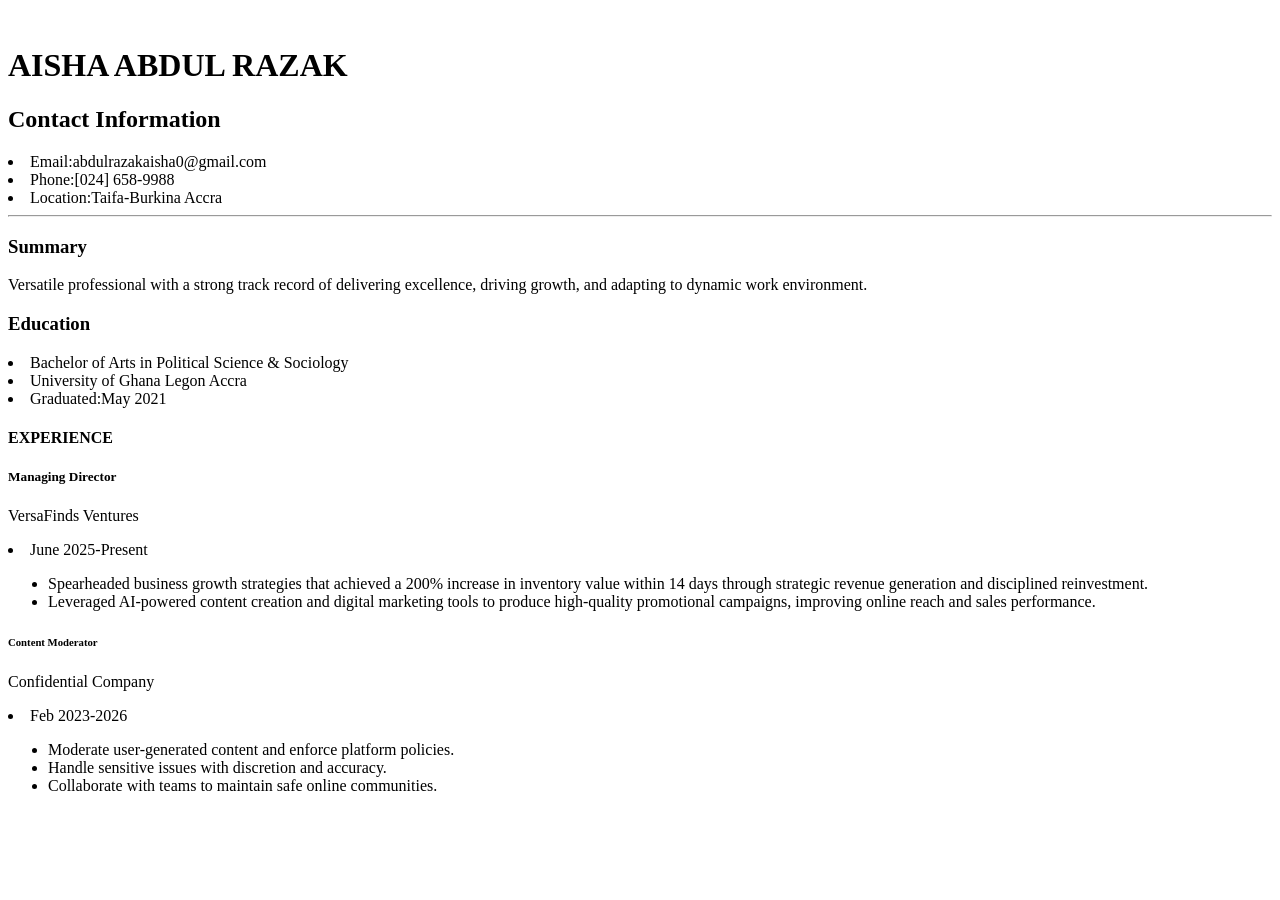
==== index.html @ bee3aeab "Added index.html file" ====
<!DOCTYPE html>
<html lang="en">
<head>
    <meta charset="UTF-8">
    <meta name="viewport" content="width=device-width, initial-scale=1.0">
    <title>Aisha's CV</title>
    <link rel="stylesheet" href="scr/style.css">
</head>
<body>
    <img src="../T4G_CV/images/passport photo 2.png" alt="">
    <h1>AISHA ABDUL RAZAK</h1>

    <h2>Contact Information</h2>

         <li>Email:abdulrazakaisha0@gmail.com</li>
           <li>Phone:[024] 658-9988</li>
            <li> Location:Taifa-Burkina Accra</li>

            <hr>

            <h3>Summary</h3>
            <p>Versatile professional with a strong track record of delivering excellence,
                driving growth, and adapting to dynamic work environment.
            </p>
            <h3>Education</h3>
            <li>Bachelor of Arts in Political Science & Sociology</li>
            <li>University of Ghana Legon Accra</li>
            <li>Graduated:May 2021</li>

            <h4>EXPERIENCE</h4>
            <h5>Managing Director</h5>
            <p>VersaFinds Ventures
                <li>June 2025-Present</li>
                <ul>
                    <li>Spearheaded business growth strategies that achieved a 200% increase in inventory value 
                within 14 days through strategic revenue generation and disciplined reinvestment.</li>
                <li>Leveraged AI-powered content creation and digital marketing tools to produce high-quality 
                    promotional campaigns, improving online reach and sales performance.</li>
                
                </ul>
                </p>
                <h6>Content Moderator</h6>
                <p>Confidential Company
                <li> Feb 2023-2026</li>
                <ul>
                    <li>Moderate user-generated content and enforce platform policies.</li>
                    <li>Handle sensitive issues with discretion and accuracy.</li>
                    <li>Collaborate with teams to maintain safe online communities.</li>
                </ul>
                </p>
                       
            

</body>
</html>
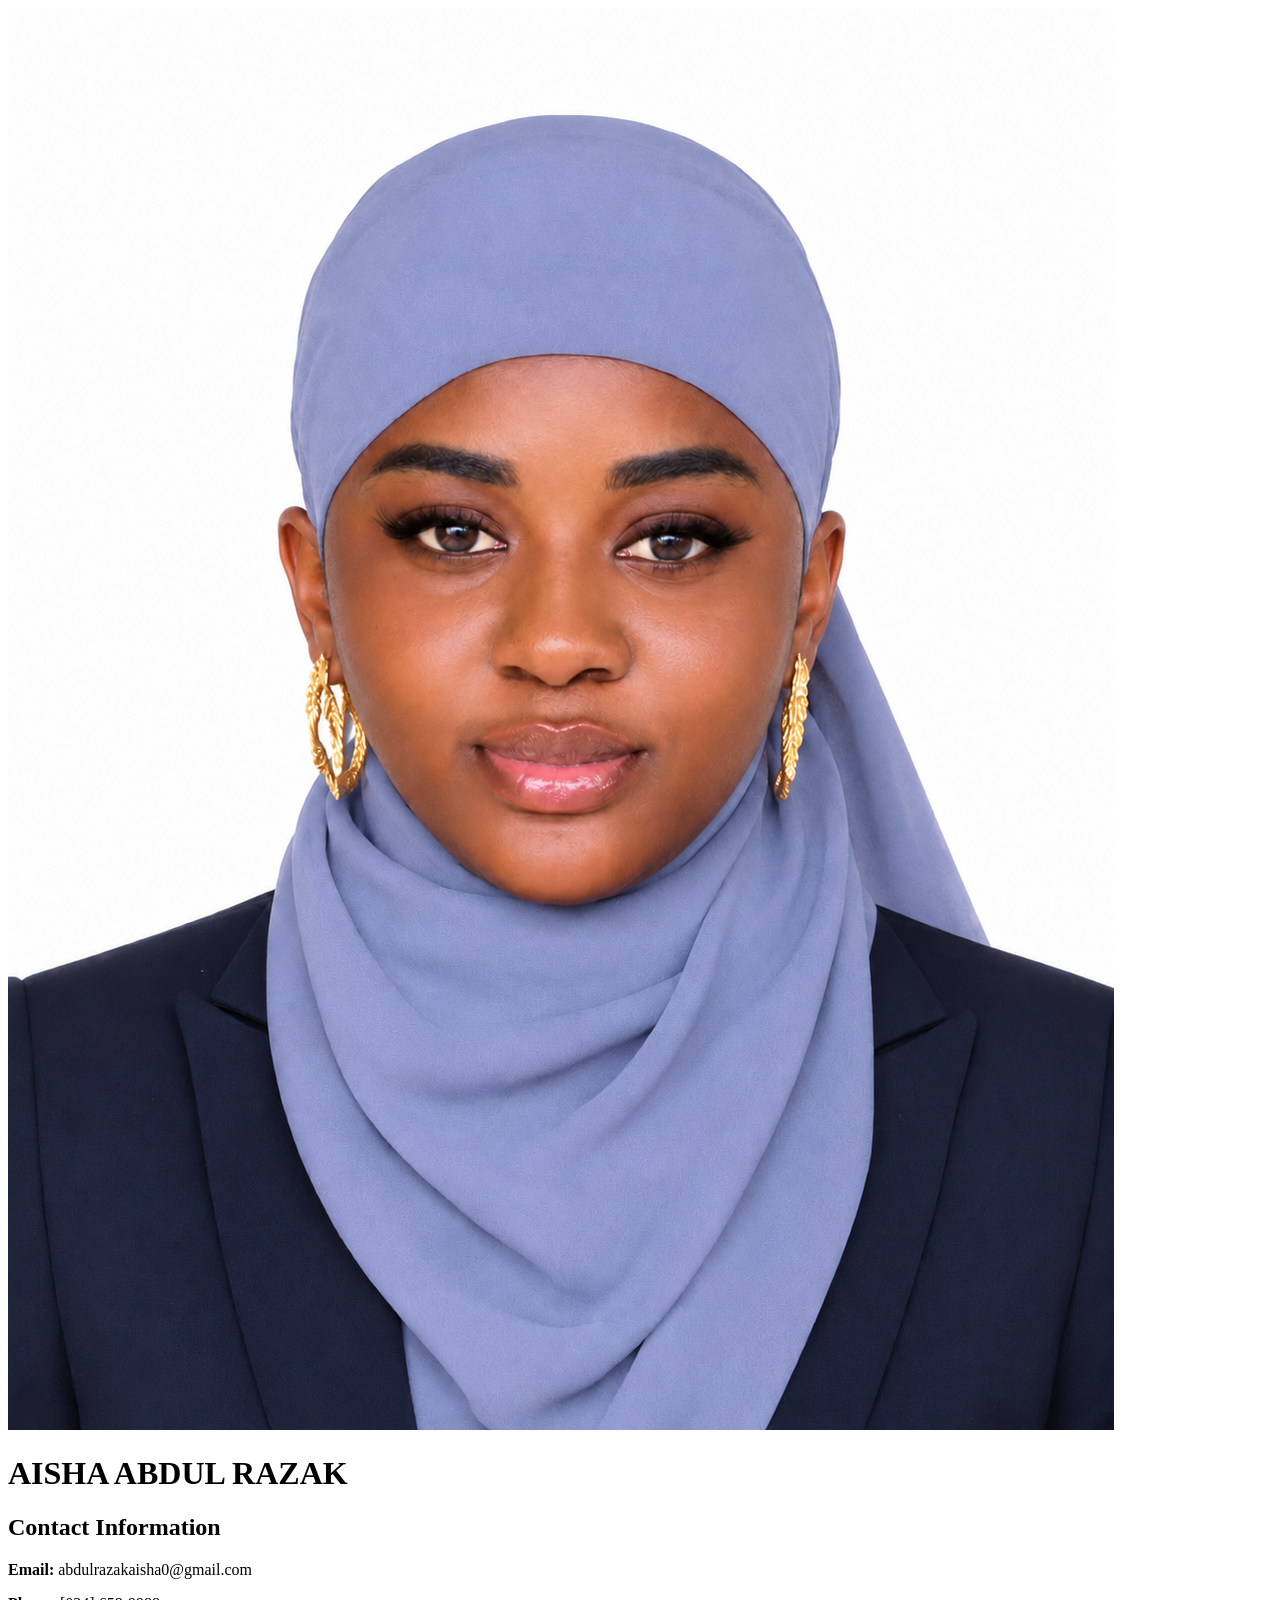
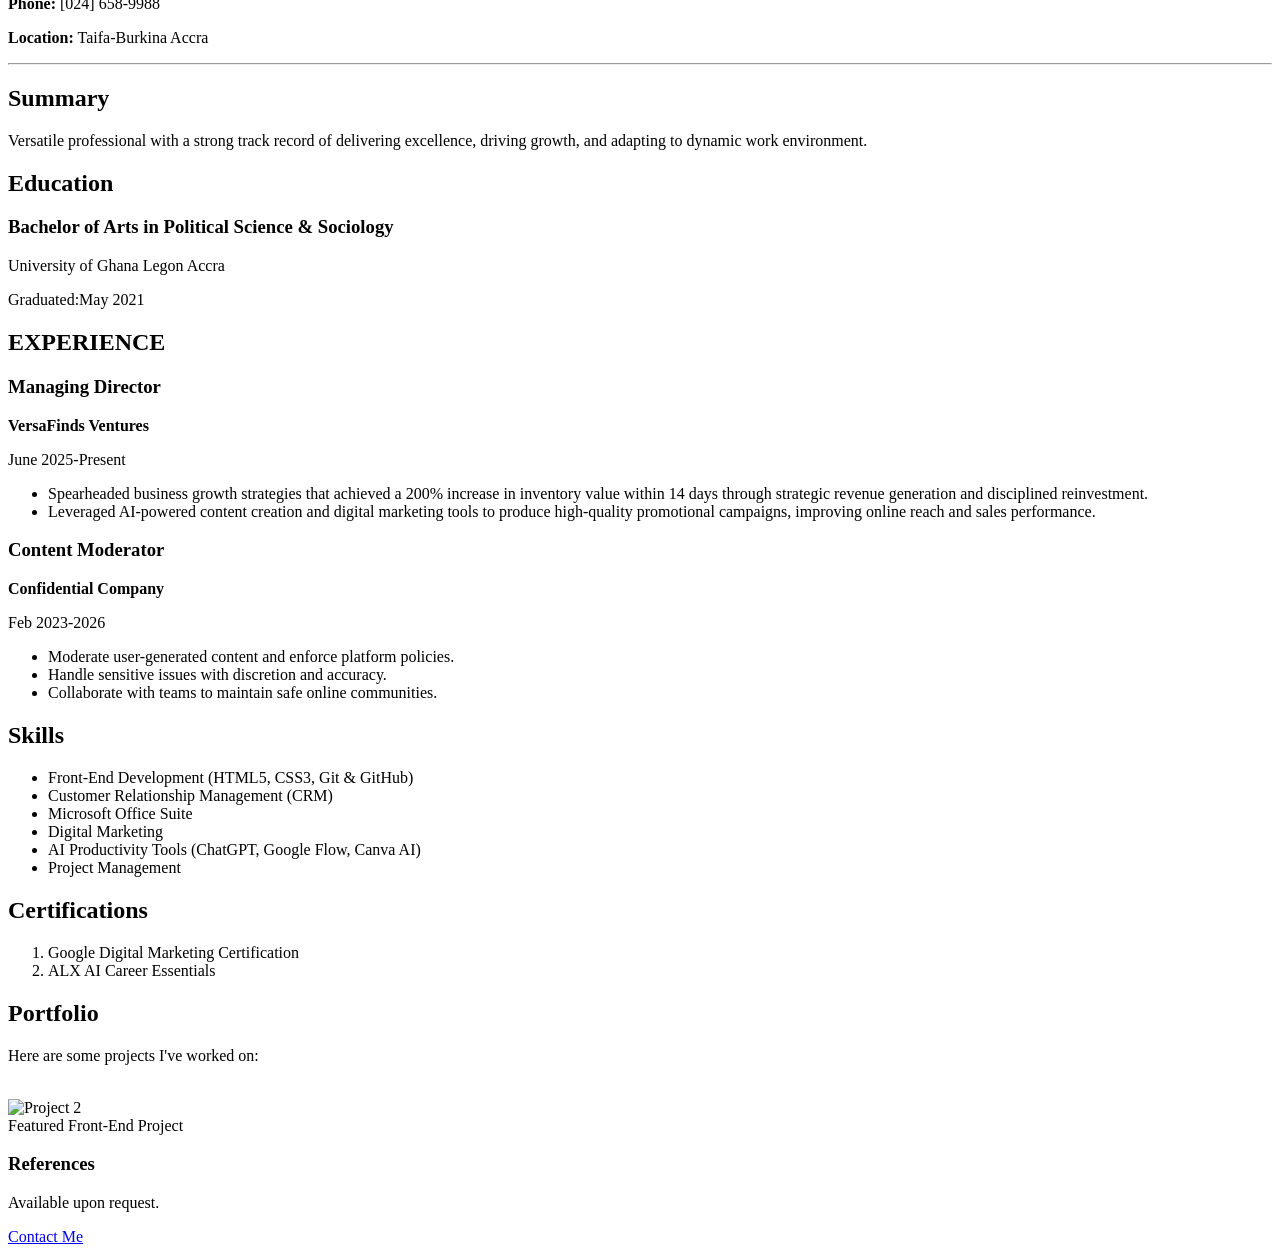
==== commit 64c53bd4: "modified index.html file" ====
--- a/index.html
+++ b/index.html
@@ -7,30 +7,43 @@
     <link rel="stylesheet" href="scr/style.css">
 </head>
 <body>
-    <img src="../T4G_CV/images/passport photo 2.png" alt="">
+    <div class="container">
+
+    <header class="header">
+
+    <img src="images/passport photo 2.png" alt="Profile">
+
+    <div class="name-banner">
     <h1>AISHA ABDUL RAZAK</h1>
 
     <h2>Contact Information</h2>
 
-         <li>Email:abdulrazakaisha0@gmail.com</li>
-           <li>Phone:[024] 658-9988</li>
-            <li> Location:Taifa-Burkina Accra</li>
-
+         <p><strong>Email:</strong> abdulrazakaisha0@gmail.com</p>
+           <p><strong>Phone:</strong> [024] 658-9988</p>
+            <p><strong>Location:</strong> Taifa-Burkina Accra</p>
+            </div>
+            </header>
             <hr>
-
-            <h3>Summary</h3>
+            <section>
+        
+            <h2>Summary</h2>
             <p>Versatile professional with a strong track record of delivering excellence,
                 driving growth, and adapting to dynamic work environment.
             </p>
-            <h3>Education</h3>
-            <li>Bachelor of Arts in Political Science & Sociology</li>
-            <li>University of Ghana Legon Accra</li>
-            <li>Graduated:May 2021</li>
+            </section>
 
-            <h4>EXPERIENCE</h4>
-            <h5>Managing Director</h5>
-            <p>VersaFinds Ventures
-                <li>June 2025-Present</li>
+            <section>
+            <h2>Education</h2>
+            <h3>Bachelor of Arts in Political Science & Sociology</h3>
+            <p>University of Ghana Legon Accra</p>
+            <p>Graduated:May 2021</p>
+            </section>
+
+            <section>
+            <h2>EXPERIENCE</h2>
+            <h3>Managing Director</h3>
+            <p><strong>VersaFinds Ventures</strong></p>
+                <p>June 2025-Present</p>
                 <ul>
                     <li>Spearheaded business growth strategies that achieved a 200% increase in inventory value 
                 within 14 days through strategic revenue generation and disciplined reinvestment.</li>
@@ -38,16 +51,92 @@
                     promotional campaigns, improving online reach and sales performance.</li>
                 
                 </ul>
-                </p>
-                <h6>Content Moderator</h6>
-                <p>Confidential Company
-                <li> Feb 2023-2026</li>
+                
+                <h3>Content Moderator</h3>
+                <p><strong>Confidential Company</strong></p>
+                <p>Feb 2023-2026</p>
                 <ul>
                     <li>Moderate user-generated content and enforce platform policies.</li>
                     <li>Handle sensitive issues with discretion and accuracy.</li>
                     <li>Collaborate with teams to maintain safe online communities.</li>
                 </ul>
-                </p>
+                </section>
+
+                    <section>
+
+    <h2>Skills</h2>
+
+    <ul>
+
+        <li>Front-End Development (HTML5, CSS3, Git & GitHub)</li>
+
+        <li>Customer Relationship Management (CRM)</li>
+
+        <li>Microsoft Office Suite</li>
+
+        <li>Digital Marketing</li>
+
+        <li>AI Productivity Tools (ChatGPT, Google Flow, Canva AI)</li>
+
+        <li>Project Management</li>
+
+    </ul>
+
+    </section>
+<section>
+
+     <h2>Certifications</h2>
+
+    <ol>
+
+        <li>Google Digital Marketing Certification</li>
+
+        <li>ALX AI Career Essentials</li>
+
+    </ol>
+        </section>
+
+        <section>
+
+    <h2>Portfolio</h2>
+
+    <p>Here are some projects I've worked on:</p>
+
+    <div class="portfolio">
+
+        <div class="card">
+
+            <img src="images/WhatsApp Image 2026-07-12 at 6.37.19 PM.jpeg" alt="">
+
+        </div>
+
+        <div class="card">
+
+            <img src="images/WhatsApp Image 2026-07-12 at 6.37.20 PM.jpeg" alt="Project 2">
+
+        </div>
+
+        <div class="card reference">
+
+            <div class="project-note">
+                Featured Front-End Project
+            </div>
+
+            <h3>References</h3>
+
+            <p>Available upon request.</p>
+
+            <a href="pages/contact.html" class="btn">Contact Me</a>
+
+        </div>
+
+    </div>
+
+</section>
+       
+                
+
+                </div>
                        
             
 
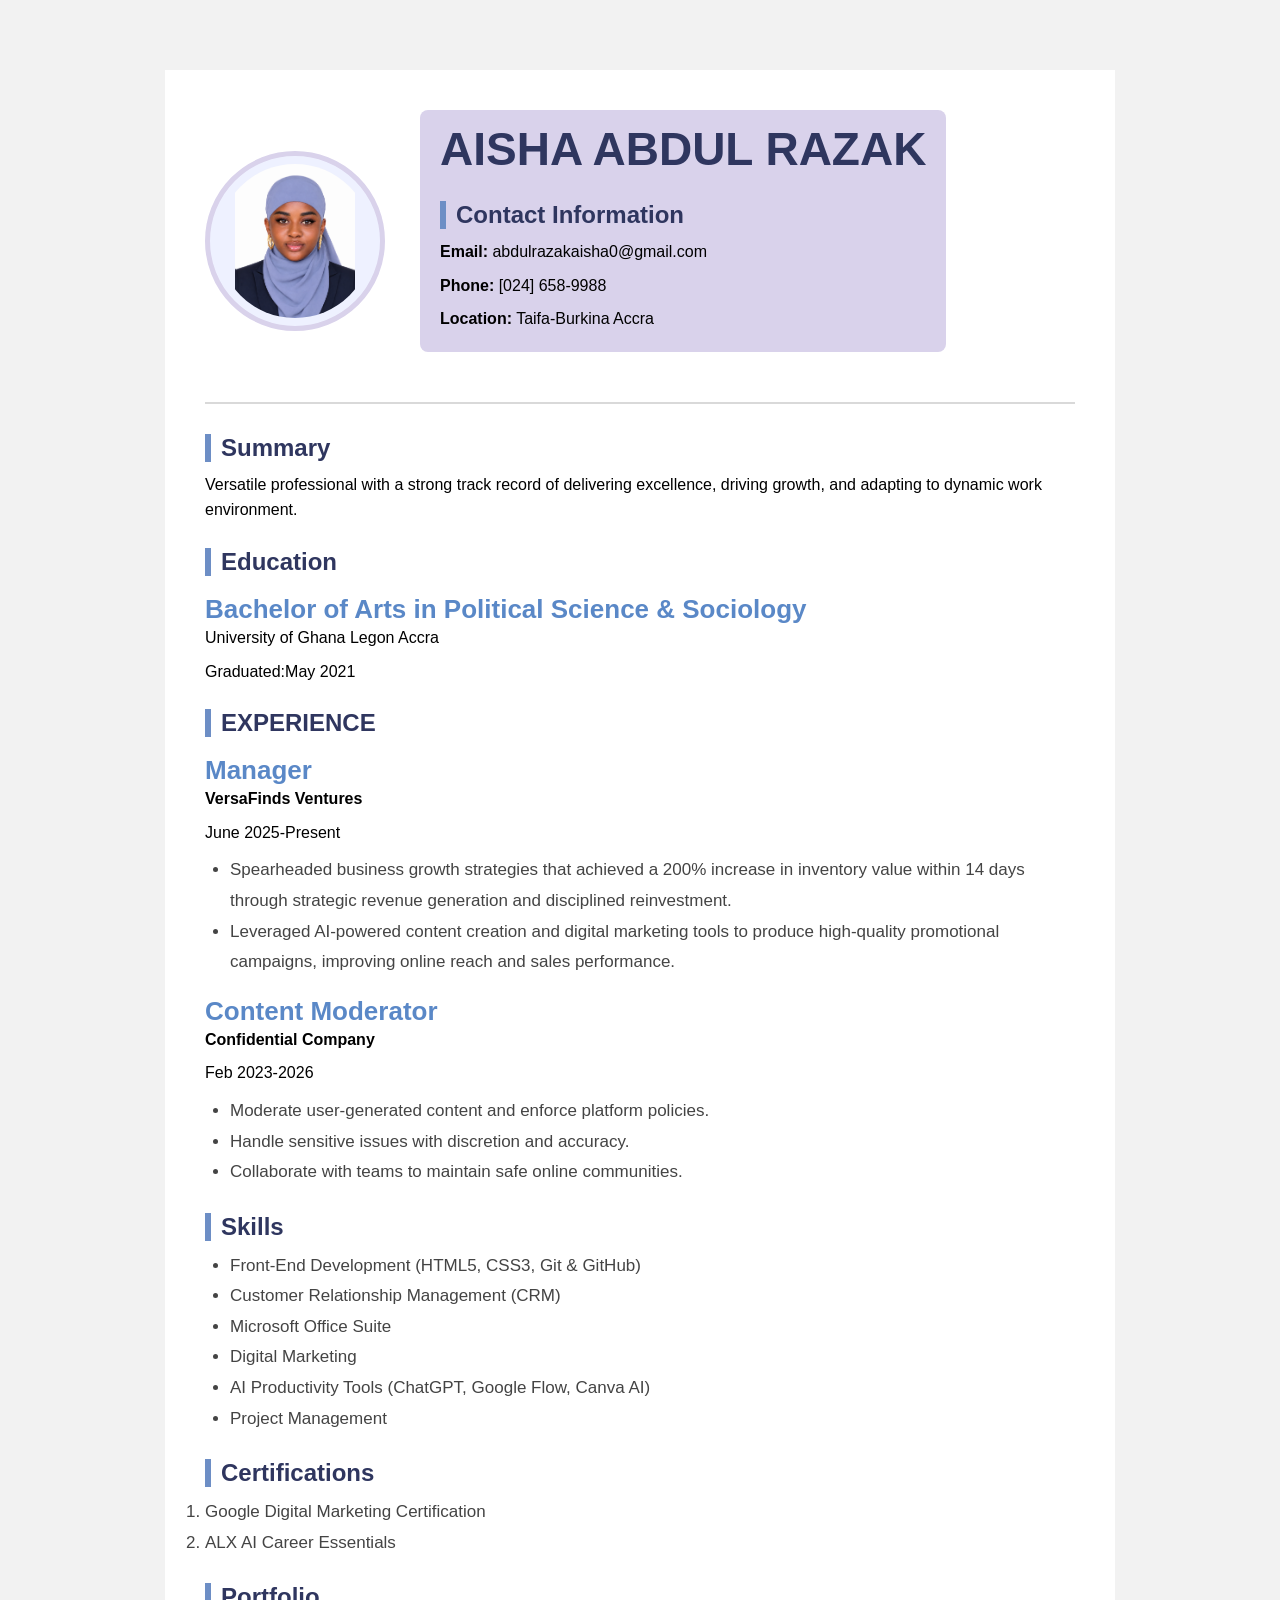
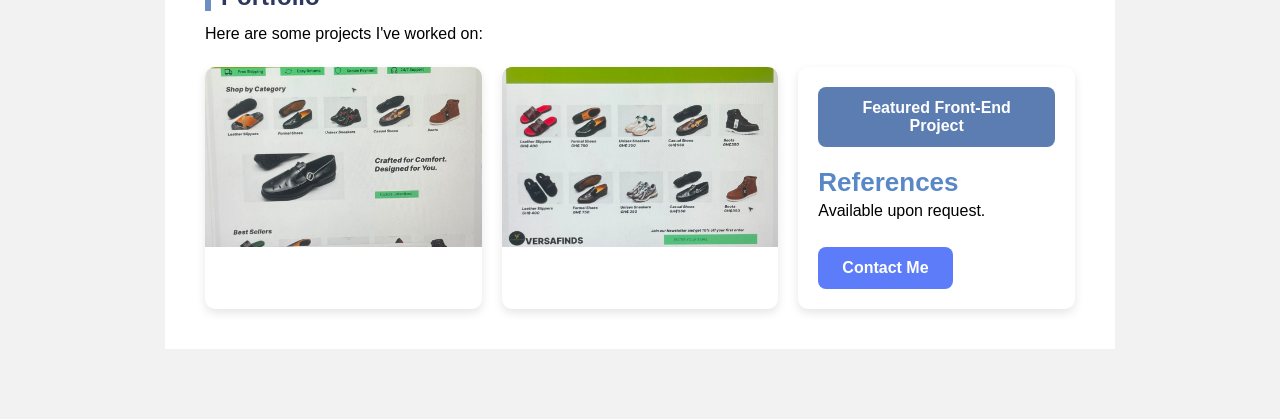
==== commit 5fdbe550: "modified index.html file" ====
--- a/index.html
+++ b/index.html
@@ -41,7 +41,7 @@
 
             <section>
             <h2>EXPERIENCE</h2>
-            <h3>Managing Director</h3>
+            <h3>Manager</h3>
             <p><strong>VersaFinds Ventures</strong></p>
                 <p>June 2025-Present</p>
                 <ul>
--- a/scr/style.css
+++ b/scr/style.css
@@ -0,0 +1,228 @@
+*{
+    margin:0;
+    padding:0;
+    box-sizing:border-box;
+}
+
+body{
+    font-family:Calibri, Arial, sans-serif;
+    background:#f2f2f2;
+    padding:30px;
+}
+
+.container{
+    width:85%;
+    max-width:950px;
+    margin:40px auto;
+    background:#fff;
+    padding:40px;
+    box-shadow:0 12 35px rgba(0,0,0,0.12);
+}
+
+.header{
+    display:flex;
+    align-items:center;
+    gap:35px;
+    margin-bottom:30px;
+}
+
+.header img{
+    width:180px;
+    height:180px;
+    border-radius:50%;
+    object-fit: contain;
+    background:#eef1ff;
+    padding:8px;
+    border:5px solid #d9d2eb;
+    
+}
+
+.details p{
+    margin:10px 0;
+    font-size: 18px;
+}
+
+h1{
+    color:#2c3558;
+    font-size:42px;
+    margin-bottom:15px;
+}
+
+h2{
+    color:#2f365f;
+    margin-top:25px;
+    margin-bottom:10px;
+    border-left: 6px solid #6d8ec5;
+    padding-left: 10px;
+}
+
+h3{
+    color:#5a88c7;
+    margin-top:18px;
+    font-size: 26px;
+}
+
+p{
+    margin-bottom:8px;
+    line-height:1.6;
+}
+
+ul{
+    margin-left:25px;
+    margin-top:10px;
+}
+
+li{
+    font-size: 17px;
+    line-height:1.8;
+    color: #444;
+}
+
+hr{
+    margin:30px 0;
+    border: none;
+    height: 2px;
+    background: #d9d9d9;
+}
+
+.name-banner{
+    background:#d9d2eb;
+    padding:12px 20px;
+    border-radius:8px;
+    margin-bottom:20px;
+}
+
+.name-banner h1{
+    margin:0;
+    color:#2f365f;
+    font-size:46px;
+}
+
+.portfolio{
+    display:grid;
+    grid-template-columns:repeat(3,1fr);
+    gap:20px;
+    margin-top:20px;
+}
+
+.card{
+    background:#fff;
+    border-radius:10px;
+    box-shadow:0 4px 10px rgba(0,0,0,.1);
+    overflow:hidden;
+}
+
+.card img{
+    width:100%;
+    height:180px;
+    object-fit:cover;
+}
+
+.reference{
+    padding:20px;
+}
+
+.btn{
+    display:inline-block;
+    margin-top:15px;
+    padding:12px 24px;
+    background:#5c7cfa;
+    color:#fff;
+    text-decoration:none;
+    border-radius:8px;
+    font-weight:bold;
+    transition:0.3s;
+}
+
+.btn:hover{
+    background:#3b5bdb;
+}
+
+.project-note{
+    background:#5B7DB1;   /* Similar blue to your headings */
+    color:#fff;
+    padding:12px 15px;
+    border-radius:8px;
+    font-weight:600;
+    text-align:center;
+    margin-bottom:20px;
+}
+
+.contact-container{
+    max-width:1100px;
+    margin:60px auto;
+    display:flex;
+    gap:40px;
+    background:white;
+    border-radius:15px;
+    overflow:hidden;
+    box-shadow:0 10px 30px rgba(0,0,0,.1);
+}
+
+.contact-info{
+    flex:1;
+    background:#5B7DBD;
+    color:white;
+    padding:50px 40px;
+}
+
+.contact-info h1{
+    margin-bottom:20px;
+}
+
+.contact-info p{
+    line-height:1.8;
+}
+
+.info{
+    margin-top:30px;
+}
+
+.contact-form{
+    flex:1;
+    padding:50px 40px;
+}
+
+.contact-form h2{
+    color:#5B7DBD;
+    margin-bottom:25px;
+}
+
+form{
+    display:flex;
+    flex-direction:column;
+}
+
+label{
+    font-weight:bold;
+    margin-top:15px;
+    margin-bottom:5px;
+}
+
+input,
+textarea{
+    padding:12px;
+    border:1px solid #ccc;
+    border-radius:8px;
+    font-size:16px;
+}
+
+textarea{
+    resize:none;
+}
+
+button{
+    margin-top:25px;
+    background:#5B7DBD;
+    color:white;
+    border:none;
+    padding:15px;
+    border-radius:8px;
+    font-size:16px;
+    cursor:pointer;
+    transition:.3s;
+}
+
+button:hover{
+    background:#3b5bdb;
+}
